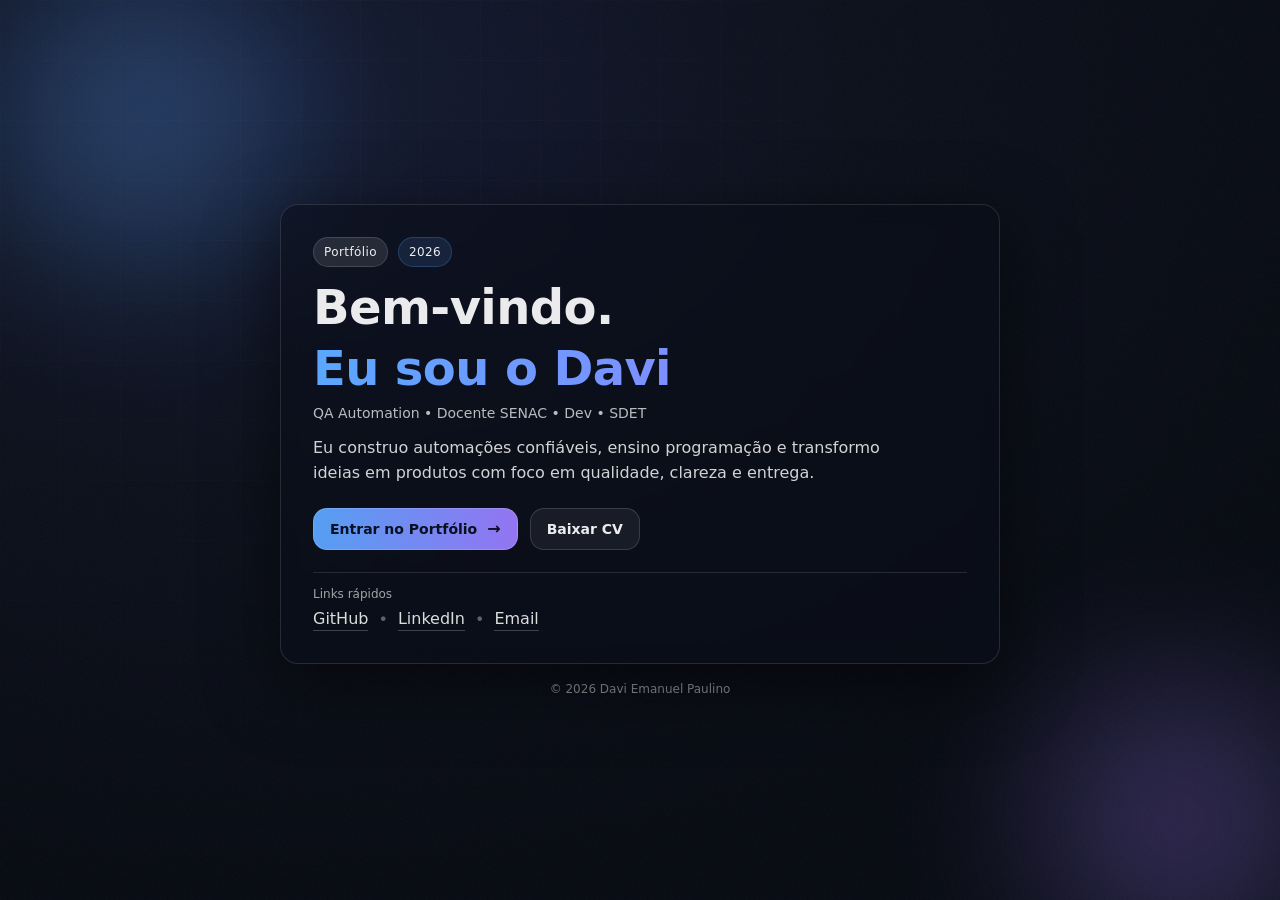
==== index.html @ 52b27da0 "Initial commit" ====
<!DOCTYPE html>
<html lang="pt-BR">
<head>
  <meta charset="UTF-8" />
  <meta name="viewport" content="width=device-width, initial-scale=1.0" />
  <title>Portfólio | Davi</title>
  <link rel="stylesheet" href="indexStyles.css" />
</head>

<body>
  <main class="page">
    <!-- efeitos de fundo -->
    <div class="bg">
      <div class="glow glow--a"></div>
      <div class="glow glow--b"></div>
      <div class="grid"></div>
      <div class="noise" aria-hidden="true"></div>
    </div>

    <section class="gate" aria-label="Tela de boas-vindas">
      <div class="gate__card">
        <div class="gate__top">
          <span class="badge">Portfólio</span>
          <span class="badge badge--soft">2026</span>
        </div>

        <h1 class="gate__title">
          Bem-vindo.
          <span class="gate__titleAccent">Eu sou o Davi</span>
        </h1>

        <p class="gate__subtitle">
          QA Automation • Docente SENAC • Dev • SDET
        </p>

        <p class="gate__desc">
          Eu construo automações confiáveis, ensino programação e transformo ideias em produtos
          com foco em qualidade, clareza e entrega.
        </p>

        <div class="gate__actions">
          <!-- depois vamos ligar pra /portfolio.html -->
          <a class="btn btn--primary" href="/View/Portfolio/portugues/portfolio.html" aria-label="Entrar no portfólio">
            Entrar no Portfólio
            <span class="btn__icon" aria-hidden="true">→</span>
          </a>

          <a class="btn btn--ghost" href="#" aria-label="Baixar currículo (ajuste o link depois)">
            Baixar CV
          </a>
        </div>

        <div class="divider"></div>

        <footer class="gate__footer">
          <p class="hint">Links rápidos</p>

          <nav class="social" aria-label="Links sociais">
            <a class="social__link" href="https://github.com/DaviTaiyo" target="_blank" rel="GitHub">GitHub</a>
            <span class="dot">•</span>
            <a class="social__link" href="https://www.linkedin.com/in/davipaulino/" target="_blank" rel="LinkedIn">LinkedIn</a>
            <span class="dot">•</span>
            <a class="social__link" href="mailto:daviepaulino@hotmail.com">Email</a>
          </nav>
        </footer>
      </div>

      <p class="credit">
        © <span id="year">2026</span> Davi Emanuel Paulino
      </p>
    </section>
  </main>
</body>
</html>
---- indexStyles.css ----
/* =========================
   Base
========================= */
:root{
  --bg: #0b0f1a;
  --bg2: #070a12;
  --text: rgba(255,255,255,.92);
  --muted: rgba(255,255,255,.72);
  --soft: rgba(255,255,255,.10);
  --border: rgba(255,255,255,.14);

  --primary: #5aa7ff;
  --primary2: #9b7bff;
  --shadow: 0 20px 70px rgba(0,0,0,.55);
  --radius: 18px;
}

*{ box-sizing: border-box; }
html,body{ height: 100%; }
body{
  margin: 0;
  font-family: ui-sans-serif, system-ui, -apple-system, "Segoe UI", Roboto, Arial, sans-serif;
  color: var(--text);
  background: radial-gradient(1200px 800px at 20% 10%, #131a33 0%, var(--bg) 50%, var(--bg2) 100%);
}

/* =========================
   Layout
========================= */
.page{
  min-height: 100vh;
  display: grid;
  place-items: center;
  padding: 24px;
  position: relative;
  overflow: hidden;
}

.gate{
  width: min(720px, 100%);
  position: relative;
  z-index: 2;
  display: grid;
  justify-items: center;
  gap: 18px;
}

.gate__card{
  width: 100%;
  padding: clamp(20px, 4vw, 32px);
  border-radius: var(--radius);
  background: rgba(10, 13, 24, .55);
  border: 1px solid rgba(255,255,255,.12);
  box-shadow: var(--shadow);
  backdrop-filter: blur(10px);
}

.gate__top{
  display: flex;
  gap: 10px;
  align-items: center;
  margin-bottom: 14px;
}

.badge{
  font-size: 12px;
  letter-spacing: .4px;
  padding: 7px 10px;
  border-radius: 999px;
  background: rgba(255,255,255,.10);
  border: 1px solid rgba(255,255,255,.14);
}

.badge--soft{
  background: rgba(90,167,255,.12);
  border-color: rgba(90,167,255,.24);
}

.gate__title{
  margin: 0;
  line-height: 1.1;
  font-size: clamp(30px, 5vw, 48px);
  letter-spacing: -0.6px;
}

.gate__titleAccent{
  display: block;
  margin-top: 8px;
  font-weight: 700;
  background: linear-gradient(90deg, var(--primary), var(--primary2));
  -webkit-background-clip: text;
  background-clip: text;
  color: transparent;
}

.gate__subtitle{
  margin: 10px 0 0;
  font-size: 14px;
  color: var(--muted);
}

.gate__desc{
  margin: 14px 0 0;
  font-size: 16px;
  line-height: 1.6;
  color: rgba(255,255,255,.82);
  max-width: 58ch;
}

/* =========================
   Buttons
========================= */
.gate__actions{
  display: flex;
  gap: 12px;
  flex-wrap: wrap;
  margin-top: 22px;
}

.btn{
  display: inline-flex;
  align-items: center;
  justify-content: center;
  gap: 10px;
  padding: 12px 16px;
  border-radius: 14px;
  text-decoration: none;
  font-weight: 600;
  font-size: 14px;
  border: 1px solid transparent;
  transition: transform .15s ease, background .15s ease, border-color .15s ease, opacity .15s ease;
  user-select: none;
}

.btn:active{ transform: translateY(1px); }

.btn--primary{
  background: linear-gradient(90deg, rgba(90,167,255,.95), rgba(155,123,255,.95));
  color: #081022;
  border-color: rgba(255,255,255,.15);
}

.btn--primary:hover{
  opacity: .95;
  transform: translateY(-1px);
}

.btn--ghost{
  background: rgba(255,255,255,.06);
  color: var(--text);
  border-color: rgba(255,255,255,.14);
}

.btn--ghost:hover{
  background: rgba(255,255,255,.10);
  transform: translateY(-1px);
}

.btn__icon{
  font-size: 16px;
  line-height: 1;
}

/* =========================
   Footer bits
========================= */
.divider{
  height: 1px;
  background: rgba(255,255,255,.12);
  margin: 22px 0 14px;
}

.gate__footer{
  display: flex;
  flex-direction: column;
  gap: 8px;
}

.hint{
  margin: 0;
  font-size: 12px;
  color: rgba(255,255,255,.62);
}

.social{
  display: inline-flex;
  gap: 10px;
  align-items: center;
  flex-wrap: wrap;
}

.social__link{
  color: rgba(255,255,255,.86);
  text-decoration: none;
  border-bottom: 1px solid rgba(255,255,255,.22);
  padding-bottom: 2px;
  transition: border-color .15s ease, opacity .15s ease;
}

.social__link:hover{
  opacity: .9;
  border-color: rgba(90,167,255,.7);
}

.dot{
  color: rgba(255,255,255,.35);
}

.credit{
  margin: 0;
  font-size: 12px;
  color: rgba(255,255,255,.55);
}

/* =========================
   Background FX
========================= */
.bg{
  position: absolute;
  inset: 0;
  z-index: 0;
  pointer-events: none;
}

.glow{
  position: absolute;
  width: 520px;
  height: 520px;
  border-radius: 50%;
  filter: blur(55px);
  opacity: .35;
}

.glow--a{
  left: -120px;
  top: -140px;
  background: radial-gradient(circle, rgba(90,167,255,.9), rgba(90,167,255,0) 60%);
}

.glow--b{
  right: -160px;
  bottom: -180px;
  background: radial-gradient(circle, rgba(155,123,255,.9), rgba(155,123,255,0) 60%);
}

.grid{
  position: absolute;
  inset: 0;
  opacity: .18;
  background-image:
    linear-gradient(rgba(255,255,255,.08) 1px, transparent 1px),
    linear-gradient(90deg, rgba(255,255,255,.08) 1px, transparent 1px);
  background-size: 60px 60px;
  mask-image: radial-gradient(circle at 30% 20%, rgba(0,0,0,1) 10%, rgba(0,0,0,.2) 55%, rgba(0,0,0,0) 75%);
}

.noise{
  position: absolute;
  inset: 0;
  opacity: .07;
  background-image: url("data:image/svg+xml,%3Csvg xmlns='http://www.w3.org/2000/svg' width='160' height='160'%3E%3Cfilter id='n'%3E%3CfeTurbulence type='fractalNoise' baseFrequency='.8' numOctaves='3' stitchTiles='stitch'/%3E%3C/filter%3E%3Crect width='160' height='160' filter='url(%23n)' opacity='.6'/%3E%3C/svg%3E");
  mix-blend-mode: overlay;
}

/* =========================
   Responsivo
========================= */
@media (max-width: 520px){
  .gate__actions{ flex-direction: column; }
  .btn{ width: 100%; }
}
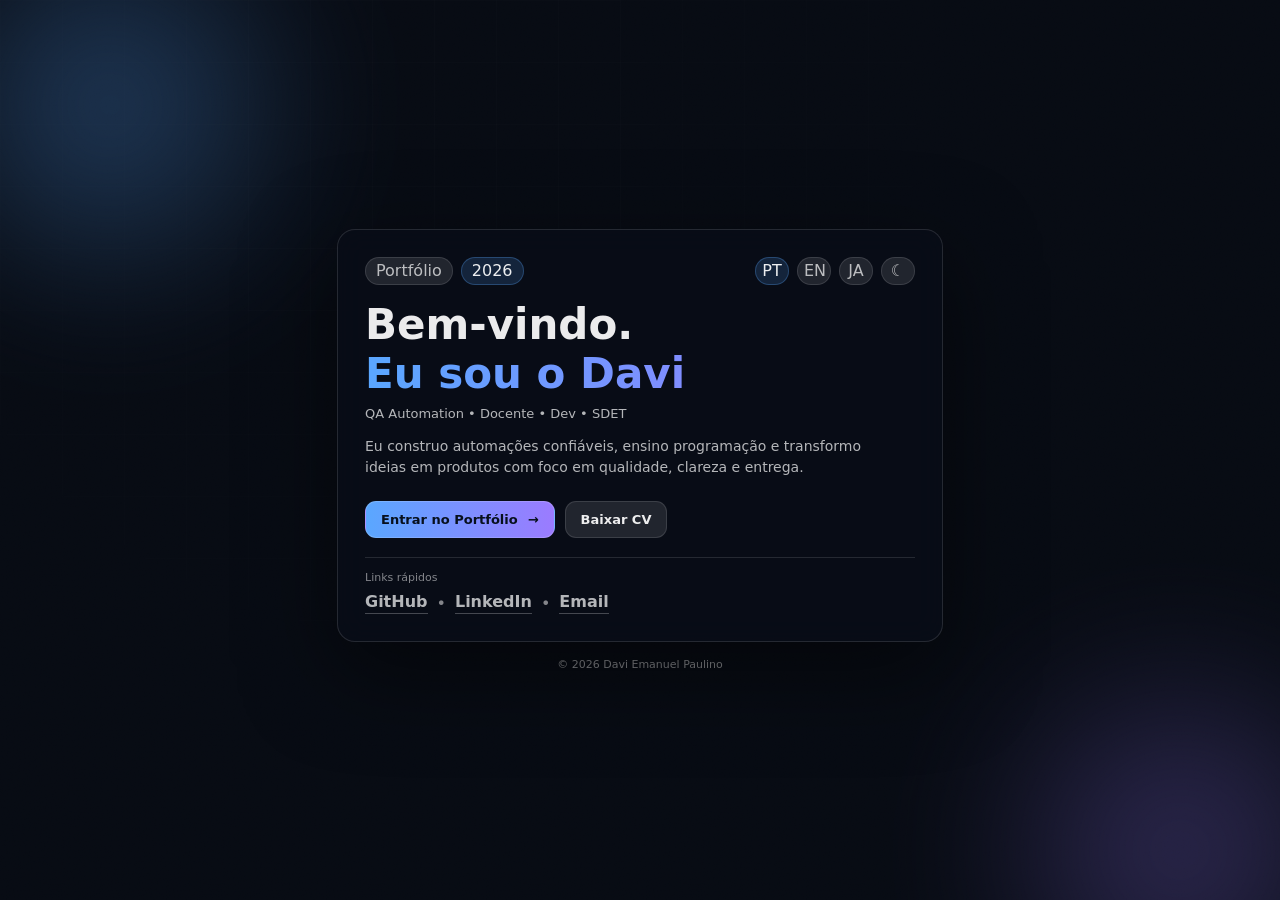
==== commit 57148143: "Portfolio update" ====
--- a/index.html
+++ b/index.html
@@ -1,5 +1,5 @@
 <!DOCTYPE html>
-<html lang="pt-BR">
+<html lang="pt-BR" data-lang="pt">
 <head>
   <meta charset="UTF-8" />
   <meta name="viewport" content="width=device-width, initial-scale=1.0" />
@@ -9,43 +9,54 @@
 
 <body>
   <main class="page">
-    <!-- efeitos de fundo -->
-    <div class="bg">
+    <div class="bg" aria-hidden="true">
       <div class="glow glow--a"></div>
       <div class="glow glow--b"></div>
       <div class="grid"></div>
-      <div class="noise" aria-hidden="true"></div>
+      <div class="noise"></div>
     </div>
 
     <section class="gate" aria-label="Tela de boas-vindas">
       <div class="gate__card">
         <div class="gate__top">
-          <span class="badge">Portfólio</span>
-          <span class="badge badge--soft">2026</span>
+          <div class="gate__badges">
+            <span class="badge" data-i18n-home="badge">Portfólio</span>
+            <span class="badge badge--soft">2026</span>
+          </div>
+
+          <div class="gate__controls" aria-label="Controles rápidos">
+            <nav class="language-switch" aria-label="Escolha o idioma">
+              <button class="is-active" type="button" data-home-lang="pt">PT</button>
+              <button type="button" data-home-lang="en">EN</button>
+              <button type="button" data-home-lang="ja">JA</button>
+            </nav>
+            <button class="theme-toggle" type="button" aria-label="Alternar tema claro e escuro" data-theme-toggle>
+              <span data-theme-icon>☾</span>
+            </button>
+          </div>
         </div>
 
         <h1 class="gate__title">
-          Bem-vindo.
-          <span class="gate__titleAccent">Eu sou o Davi</span>
+          <span data-i18n-home="titleTop">Bem-vindo.</span>
+          <span class="gate__titleAccent" data-i18n-home="titleAccent">Eu sou o Davi</span>
         </h1>
 
-        <p class="gate__subtitle">
-          QA Automation • Docente SENAC • Dev • SDET
+        <p class="gate__subtitle" data-i18n-home="subtitle">
+          QA Automation • Docente • Dev • SDET
         </p>
 
-        <p class="gate__desc">
-          Eu construo automações confiáveis, ensino programação e transformo ideias em produtos
-          com foco em qualidade, clareza e entrega.
+        <p class="gate__desc" data-i18n-home="description">
+          Eu construo automações confiáveis, ensino programação e transformo
+          ideias em produtos com foco em qualidade, clareza e entrega.
         </p>
 
         <div class="gate__actions">
-          <!-- depois vamos ligar pra /portfolio.html -->
-          <a class="btn btn--primary" href="/View/Portfolio/portugues/portfolio.html" aria-label="Entrar no portfólio">
-            Entrar no Portfólio
+          <a class="btn btn--primary" href="View/Portfolio/portugues/portfolio.html" aria-label="Entrar no portfólio" data-enter-link>
+            <span data-i18n-home="enter">Entrar no Portfólio</span>
             <span class="btn__icon" aria-hidden="true">→</span>
           </a>
 
-          <a class="btn btn--ghost" href="#" aria-label="Baixar currículo (ajuste o link depois)">
+          <a class="btn btn--ghost" href="mailto:daviepaulino@hotmail.com" aria-label="Entrar em contato por email" data-i18n-home="cv">
             Baixar CV
           </a>
         </div>
@@ -53,12 +64,12 @@
         <div class="divider"></div>
 
         <footer class="gate__footer">
-          <p class="hint">Links rápidos</p>
+          <p class="hint" data-i18n-home="quickLinks">Links rápidos</p>
 
           <nav class="social" aria-label="Links sociais">
-            <a class="social__link" href="https://github.com/DaviTaiyo" target="_blank" rel="GitHub">GitHub</a>
+            <a class="social__link" href="https://github.com/DaviTaiyo" target="_blank" rel="noreferrer">GitHub</a>
             <span class="dot">•</span>
-            <a class="social__link" href="https://www.linkedin.com/in/davipaulino/" target="_blank" rel="LinkedIn">LinkedIn</a>
+            <a class="social__link" href="https://www.linkedin.com/in/davipaulino/" target="_blank" rel="noreferrer">LinkedIn</a>
             <span class="dot">•</span>
             <a class="social__link" href="mailto:daviepaulino@hotmail.com">Email</a>
           </nav>
@@ -70,5 +81,95 @@
       </p>
     </section>
   </main>
+
+  <script>
+    const root = document.documentElement;
+    const themeButton = document.querySelector("[data-theme-toggle]");
+    const icon = document.querySelector("[data-theme-icon]");
+    const enterLink = document.querySelector("[data-enter-link]");
+    const langButtons = Array.from(document.querySelectorAll("[data-home-lang]"));
+
+    const routes = {
+      pt: "View/Portfolio/portugues/portfolio.html",
+      en: "View/Portfolio/English/portfolio.html",
+      ja: "View/Portfolio/japanese/portfolio.html"
+    };
+
+    const languageMeta = {
+      pt: { htmlLang: "pt-BR", title: "Portfólio | Davi" },
+      en: { htmlLang: "en", title: "Portfolio | Davi" },
+      ja: { htmlLang: "ja", title: "ポートフォリオ | Davi" }
+    };
+
+    const homeText = {
+      pt: {
+        badge: "Portfólio",
+        titleTop: "Bem-vindo.",
+        titleAccent: "Eu sou o Davi",
+        subtitle: "QA Automation • Docente • Dev • SDET",
+        description: "Eu construo automações confiáveis, ensino programação e transformo ideias em produtos com foco em qualidade, clareza e entrega.",
+        enter: "Entrar no Portfólio",
+        cv: "Baixar CV",
+        quickLinks: "Links rápidos"
+      },
+      en: {
+        badge: "Portfolio",
+        titleTop: "Welcome.",
+        titleAccent: "I am Davi",
+        subtitle: "QA Automation • Teacher • Developer • SDET",
+        description: "I build reliable automation, teach programming, and turn ideas into products with a focus on quality, clarity, and delivery.",
+        enter: "Enter Portfolio",
+        cv: "Download CV",
+        quickLinks: "Quick links"
+      },
+      ja: {
+        badge: "ポートフォリオ",
+        titleTop: "ようこそ。",
+        titleAccent: "Daviです",
+        subtitle: "QA自動化 • 講師 • 開発者 • SDET",
+        description: "信頼できる自動化を作り、プログラミングを教え、品質・明確さ・成果を重視してアイデアを製品にします。",
+        enter: "ポートフォリオへ",
+        cv: "CVを開く",
+        quickLinks: "クイックリンク"
+      }
+    };
+
+    function applyTheme(theme) {
+      root.dataset.theme = theme;
+      localStorage.setItem("portfolio-theme", theme);
+      icon.textContent = theme === "dark" ? "☾" : "☀";
+    }
+
+    function applyLanguage(lang) {
+      const selectedLang = routes[lang] ? lang : "pt";
+      const copy = homeText[selectedLang];
+
+      root.dataset.lang = selectedLang;
+      root.lang = languageMeta[selectedLang].htmlLang;
+      document.title = languageMeta[selectedLang].title;
+      localStorage.setItem("portfolio-lang", selectedLang);
+      enterLink.href = routes[selectedLang];
+
+      document.querySelectorAll("[data-i18n-home]").forEach((element) => {
+        element.textContent = copy[element.dataset.i18nHome] || "";
+      });
+
+      langButtons.forEach((button) => {
+        button.classList.toggle("is-active", button.dataset.homeLang === selectedLang);
+      });
+    }
+
+    document.getElementById("year").textContent = new Date().getFullYear();
+    applyTheme(localStorage.getItem("portfolio-theme") || "dark");
+    applyLanguage(localStorage.getItem("portfolio-lang") || "pt");
+
+    themeButton.addEventListener("click", () => {
+      applyTheme(root.dataset.theme === "dark" ? "light" : "dark");
+    });
+
+    langButtons.forEach((button) => {
+      button.addEventListener("click", () => applyLanguage(button.dataset.homeLang));
+    });
+  </script>
 </body>
 </html>
--- a/indexStyles.css
+++ b/indexStyles.css
@@ -1,32 +1,41 @@
-/* =========================
-   Base
-========================= */
 :root{
-  --bg: #0b0f1a;
-  --bg2: #070a12;
+  --bg: #070b13;
+  --bg-2: #0b1020;
+  --card: rgba(9, 13, 24, .72);
+  --card-strong: rgba(255,255,255,.10);
   --text: rgba(255,255,255,.92);
-  --muted: rgba(255,255,255,.72);
-  --soft: rgba(255,255,255,.10);
-  --border: rgba(255,255,255,.14);
-
+  --muted: rgba(255,255,255,.70);
+  --soft: rgba(255,255,255,.50);
+  --border: rgba(255,255,255,.12);
   --primary: #5aa7ff;
-  --primary2: #9b7bff;
-  --shadow: 0 20px 70px rgba(0,0,0,.55);
+  --primary-2: #9b7bff;
+  --button-text: #07101d;
+  --shadow: 0 28px 90px rgba(0,0,0,.52);
   --radius: 18px;
 }
 
+:root[data-theme="light"]{
+  --bg: #edf5ff;
+  --bg-2: #f7fbff;
+  --card: rgba(255,255,255,.78);
+  --card-strong: rgba(15,23,42,.07);
+  --text: rgba(15,23,42,.92);
+  --muted: rgba(15,23,42,.68);
+  --soft: rgba(15,23,42,.52);
+  --border: rgba(58,90,140,.16);
+  --button-text: #06111f;
+  --shadow: 0 28px 90px rgba(49,85,140,.20);
+}
+
 *{ box-sizing: border-box; }
-html,body{ height: 100%; }
+html,body{ min-height: 100%; }
 body{
   margin: 0;
+  color: var(--text);
+  background: var(--bg);
   font-family: ui-sans-serif, system-ui, -apple-system, "Segoe UI", Roboto, Arial, sans-serif;
-  color: var(--text);
-  background: radial-gradient(1200px 800px at 20% 10%, #131a33 0%, var(--bg) 50%, var(--bg2) 100%);
-}
-
-/* =========================
-   Layout
-========================= */
+}
+
 .page{
   min-height: 100vh;
   display: grid;
@@ -37,188 +46,201 @@
 }
 
 .gate{
-  width: min(720px, 100%);
+  width: min(606px, 100%);
   position: relative;
   z-index: 2;
   display: grid;
   justify-items: center;
-  gap: 18px;
+  gap: 16px;
 }
 
 .gate__card{
   width: 100%;
-  padding: clamp(20px, 4vw, 32px);
+  padding: 27px;
   border-radius: var(--radius);
-  background: rgba(10, 13, 24, .55);
-  border: 1px solid rgba(255,255,255,.12);
+  background: var(--card);
+  border: 1px solid var(--border);
   box-shadow: var(--shadow);
-  backdrop-filter: blur(10px);
+  backdrop-filter: blur(14px);
+}
+
+.gate__top,
+.gate__badges,
+.gate__controls,
+.language-switch,
+.gate__actions,
+.social{
+  display: flex;
+  align-items: center;
 }
 
 .gate__top{
-  display: flex;
-  gap: 10px;
-  align-items: center;
-  margin-bottom: 14px;
-}
-
-.badge{
+  justify-content: space-between;
+  gap: 16px;
+  margin-bottom: 16px;
+}
+
+.gate__badges,
+.gate__controls,
+.language-switch{
+  gap: 8px;
+}
+
+.badge,
+.language-switch a,
+.language-switch button,
+.theme-toggle{
+  min-height: 28px;
+  display: inline-grid;
+  place-items: center;
+  border: 1px solid var(--border);
+  border-radius: 999px;
+  background: var(--card-strong);
+  color: var(--muted);
   font-size: 12px;
-  letter-spacing: .4px;
-  padding: 7px 10px;
-  border-radius: 999px;
-  background: rgba(255,255,255,.10);
-  border: 1px solid rgba(255,255,255,.14);
-}
-
-.badge--soft{
-  background: rgba(90,167,255,.12);
-  border-color: rgba(90,167,255,.24);
-}
+  font-weight: 700;
+  text-decoration: none;
+  cursor: pointer;
+  font: inherit;
+}
+
+.badge{ padding: 0 10px; }
+
+.badge--soft,
+.language-switch a.is-active,
+.language-switch button.is-active{
+  background: rgba(90,167,255,.16);
+  border-color: rgba(90,167,255,.28);
+  color: var(--text);
+}
+
+.language-switch a,
+.language-switch button{
+  width: 34px;
+}
+
+.theme-toggle{
+  width: 34px;
+  cursor: pointer;
+  font: inherit;
+  transition: transform .15s ease, background .15s ease;
+}
+
+.theme-toggle:hover{ transform: translateY(-1px); }
 
 .gate__title{
   margin: 0;
-  line-height: 1.1;
-  font-size: clamp(30px, 5vw, 48px);
-  letter-spacing: -0.6px;
+  line-height: 1.13;
+  font-size: clamp(38px, 5vw, 42px);
+  letter-spacing: 0;
 }
 
 .gate__titleAccent{
   display: block;
-  margin-top: 8px;
-  font-weight: 700;
-  background: linear-gradient(90deg, var(--primary), var(--primary2));
+  margin-top: 2px;
+  font-weight: 800;
+  background: linear-gradient(90deg, var(--primary), var(--primary-2));
   -webkit-background-clip: text;
   background-clip: text;
   color: transparent;
 }
 
 .gate__subtitle{
-  margin: 10px 0 0;
+  margin: 8px 0 0;
+  color: var(--muted);
+  font-size: 13px;
+}
+
+.gate__desc{
+  max-width: 56ch;
+  margin: 15px 0 0;
+  color: var(--muted);
   font-size: 14px;
-  color: var(--muted);
-}
-
-.gate__desc{
-  margin: 14px 0 0;
-  font-size: 16px;
-  line-height: 1.6;
-  color: rgba(255,255,255,.82);
-  max-width: 58ch;
-}
-
-/* =========================
-   Buttons
-========================= */
+  line-height: 1.55;
+}
+
 .gate__actions{
-  display: flex;
-  gap: 12px;
+  gap: 10px;
   flex-wrap: wrap;
   margin-top: 22px;
 }
 
 .btn{
+  min-height: 37px;
   display: inline-flex;
   align-items: center;
   justify-content: center;
   gap: 10px;
-  padding: 12px 16px;
-  border-radius: 14px;
+  padding: 0 15px;
+  border-radius: 11px;
+  border: 1px solid transparent;
+  color: var(--text);
   text-decoration: none;
-  font-weight: 600;
-  font-size: 14px;
-  border: 1px solid transparent;
-  transition: transform .15s ease, background .15s ease, border-color .15s ease, opacity .15s ease;
-  user-select: none;
-}
-
-.btn:active{ transform: translateY(1px); }
+  font-size: 13px;
+  font-weight: 800;
+  transition: transform .15s ease, background .15s ease, border-color .15s ease;
+}
 
 .btn--primary{
-  background: linear-gradient(90deg, rgba(90,167,255,.95), rgba(155,123,255,.95));
-  color: #081022;
-  border-color: rgba(255,255,255,.15);
-}
-
-.btn--primary:hover{
-  opacity: .95;
-  transform: translateY(-1px);
+  color: var(--button-text);
+  background: linear-gradient(90deg, var(--primary), var(--primary-2));
+  border-color: rgba(255,255,255,.16);
 }
 
 .btn--ghost{
-  background: rgba(255,255,255,.06);
-  color: var(--text);
-  border-color: rgba(255,255,255,.14);
-}
-
-.btn--ghost:hover{
-  background: rgba(255,255,255,.10);
-  transform: translateY(-1px);
-}
-
-.btn__icon{
-  font-size: 16px;
-  line-height: 1;
-}
-
-/* =========================
-   Footer bits
-========================= */
+  background: var(--card-strong);
+  border-color: var(--border);
+}
+
+.btn:hover{ transform: translateY(-1px); }
+.btn__icon{ line-height: 1; }
+
 .divider{
   height: 1px;
-  background: rgba(255,255,255,.12);
-  margin: 22px 0 14px;
+  margin: 19px 0 13px;
+  background: var(--border);
 }
 
 .gate__footer{
-  display: flex;
-  flex-direction: column;
+  display: grid;
   gap: 8px;
 }
 
 .hint{
   margin: 0;
-  font-size: 12px;
-  color: rgba(255,255,255,.62);
+  color: var(--soft);
+  font-size: 11px;
 }
 
 .social{
-  display: inline-flex;
-  gap: 10px;
-  align-items: center;
+  gap: 9px;
   flex-wrap: wrap;
 }
 
 .social__link{
-  color: rgba(255,255,255,.86);
+  color: var(--muted);
   text-decoration: none;
-  border-bottom: 1px solid rgba(255,255,255,.22);
+  border-bottom: 1px solid color-mix(in srgb, var(--muted), transparent 65%);
   padding-bottom: 2px;
-  transition: border-color .15s ease, opacity .15s ease;
+  font-weight: 700;
 }
 
 .social__link:hover{
-  opacity: .9;
-  border-color: rgba(90,167,255,.7);
-}
-
-.dot{
-  color: rgba(255,255,255,.35);
-}
+  color: var(--text);
+  border-color: var(--primary);
+}
+
+.dot{ color: var(--soft); }
 
 .credit{
   margin: 0;
-  font-size: 12px;
-  color: rgba(255,255,255,.55);
-}
-
-/* =========================
-   Background FX
-========================= */
+  color: var(--soft);
+  font-size: 11px;
+}
+
 .bg{
   position: absolute;
   inset: 0;
-  z-index: 0;
   pointer-events: none;
 }
 
@@ -227,20 +249,20 @@
   width: 520px;
   height: 520px;
   border-radius: 50%;
-  filter: blur(55px);
+  filter: blur(62px);
   opacity: .35;
 }
 
 .glow--a{
-  left: -120px;
-  top: -140px;
-  background: radial-gradient(circle, rgba(90,167,255,.9), rgba(90,167,255,0) 60%);
+  left: -150px;
+  top: -155px;
+  background: radial-gradient(circle, rgba(90,167,255,.95), rgba(90,167,255,0) 62%);
 }
 
 .glow--b{
   right: -160px;
-  bottom: -180px;
-  background: radial-gradient(circle, rgba(155,123,255,.9), rgba(155,123,255,0) 60%);
+  bottom: -210px;
+  background: radial-gradient(circle, rgba(155,123,255,.85), rgba(155,123,255,0) 62%);
 }
 
 .grid{
@@ -248,24 +270,32 @@
   inset: 0;
   opacity: .18;
   background-image:
-    linear-gradient(rgba(255,255,255,.08) 1px, transparent 1px),
-    linear-gradient(90deg, rgba(255,255,255,.08) 1px, transparent 1px);
-  background-size: 60px 60px;
-  mask-image: radial-gradient(circle at 30% 20%, rgba(0,0,0,1) 10%, rgba(0,0,0,.2) 55%, rgba(0,0,0,0) 75%);
+    linear-gradient(rgba(255,255,255,.06) 1px, transparent 1px),
+    linear-gradient(90deg, rgba(255,255,255,.06) 1px, transparent 1px);
+  background-size: 62px 62px;
+  mask-image: radial-gradient(circle at 32% 14%, rgba(0,0,0,1) 8%, rgba(0,0,0,.25) 50%, transparent 78%);
+}
+
+:root[data-theme="light"] .grid{
+  opacity: .22;
+  background-image:
+    linear-gradient(rgba(30,64,120,.09) 1px, transparent 1px),
+    linear-gradient(90deg, rgba(30,64,120,.09) 1px, transparent 1px);
 }
 
 .noise{
   position: absolute;
   inset: 0;
-  opacity: .07;
-  background-image: url("data:image/svg+xml,%3Csvg xmlns='http://www.w3.org/2000/svg' width='160' height='160'%3E%3Cfilter id='n'%3E%3CfeTurbulence type='fractalNoise' baseFrequency='.8' numOctaves='3' stitchTiles='stitch'/%3E%3C/filter%3E%3Crect width='160' height='160' filter='url(%23n)' opacity='.6'/%3E%3C/svg%3E");
+  opacity: .065;
+  background-image: url("data:image/svg+xml,%3Csvg xmlns='http://www.w3.org/2000/svg' width='160' height='160'%3E%3Cfilter id='n'%3E%3CfeTurbulence type='fractalNoise' baseFrequency='.82' numOctaves='3' stitchTiles='stitch'/%3E%3C/filter%3E%3Crect width='160' height='160' filter='url(%23n)' opacity='.6'/%3E%3C/svg%3E");
   mix-blend-mode: overlay;
 }
 
-/* =========================
-   Responsivo
-========================= */
-@media (max-width: 520px){
-  .gate__actions{ flex-direction: column; }
+@media (max-width: 560px){
+  .page{ padding: 16px; }
+  .gate__card{ padding: 21px; }
+  .gate__top{ align-items: flex-start; }
+  .gate__controls{ flex-direction: column-reverse; align-items: flex-end; }
+  .gate__actions{ flex-direction: column; align-items: stretch; }
   .btn{ width: 100%; }
 }
